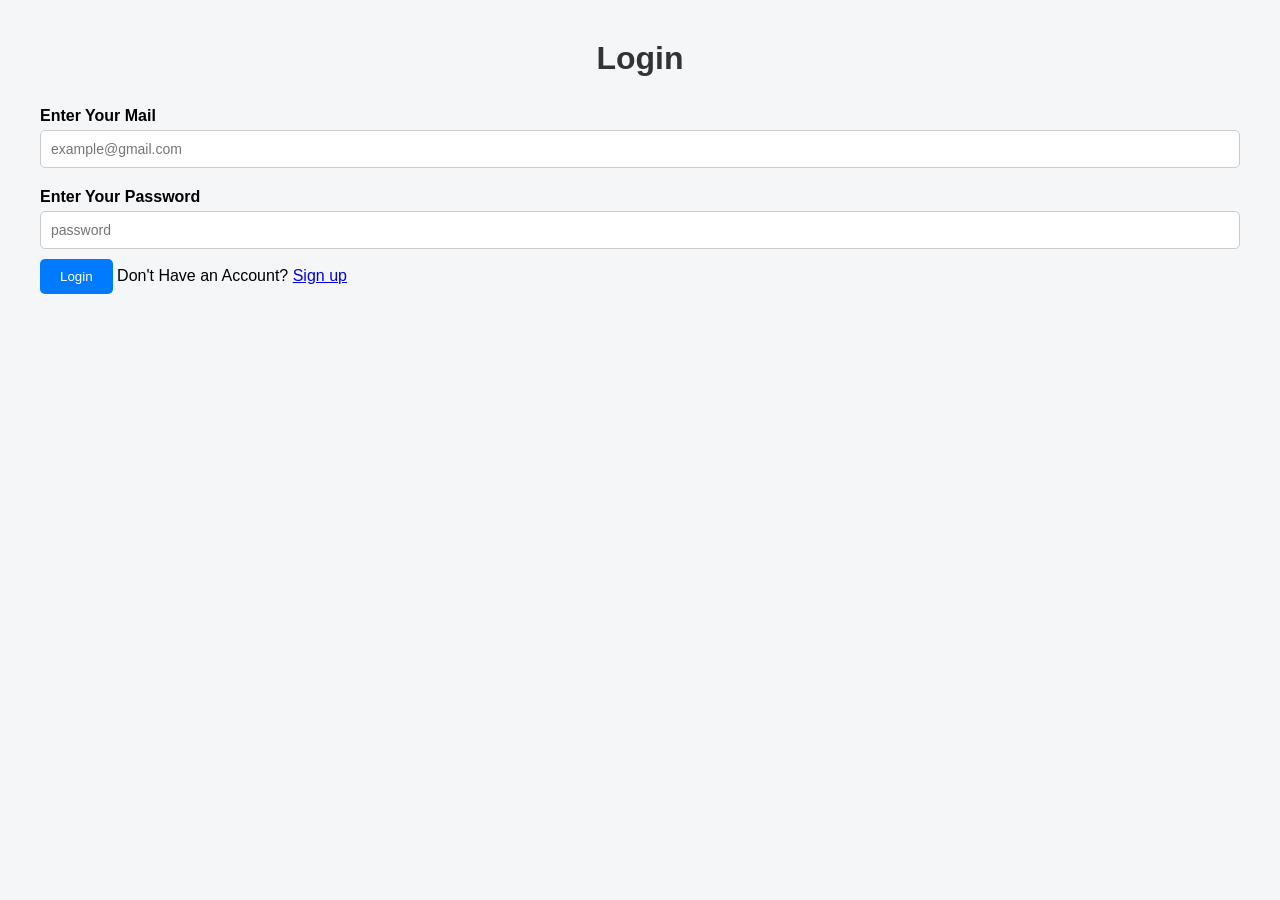
==== templates/login.html @ 1f3cccf3 "setup authentication" ====
<html>
<head>
    <title>To-Do App - Login</title>
    <link rel="stylesheet" href="/static/style.css">
</head>
<body>
    <h1 style="align-items: center">Login</h1>
    <form>
        <label for="email">Enter Your Mail</label>
        <input type="email" id="email" placeholder="example@gmail.com" required>
        <label for="password">Enter Your Password</label>
        <input type="password" id="password" placeholder="password" required>
        <button type="button" onclick="login()">Login</button>
        <span>Don't Have an Account? <a href="/signup">Sign up</a></span>
    </form>
    
    <script src="/static/script.js"></script>
</body>
</html>
---- static/style.css ----
* {
    margin: 0;
    padding: 0;
}

body {
    font-family: Arial, Helvetica, sans-serif;
    background-color: #f4f6f8;
    padding: 40px;
}

h1 {
    text-align: center;
    margin-bottom: 30px;
    color: #333;
}


label {
    display: block;
    margin-top: 10px;
    margin-bottom: 5px;
    font-weight: bold;
}

input {
    width: 100%;
    padding: 10px;
    margin-bottom: 10px;
    border-radius: 5px;
    border: 1px solid #ccc;
    font-size: 14px;
}

button {
    padding: 10px 20px;
    background-color: #007bff;
    border: none;
    color: white;
    border-radius: 5px;
    cursor: pointer;
    margin-bottom: 20px;
}

ul {
    list-style: none;
}

li {
    background: white;
    padding: 15px;
    margin-bottom: 12px;
    border-radius: 8px;
    border: 1px solid #ddd;
}

li button {
    background-color: #dc3545;
    margin-top: 8px;
    padding: 6px 10px;
}

li button:hover {
    background-color: #a71d2a;
}
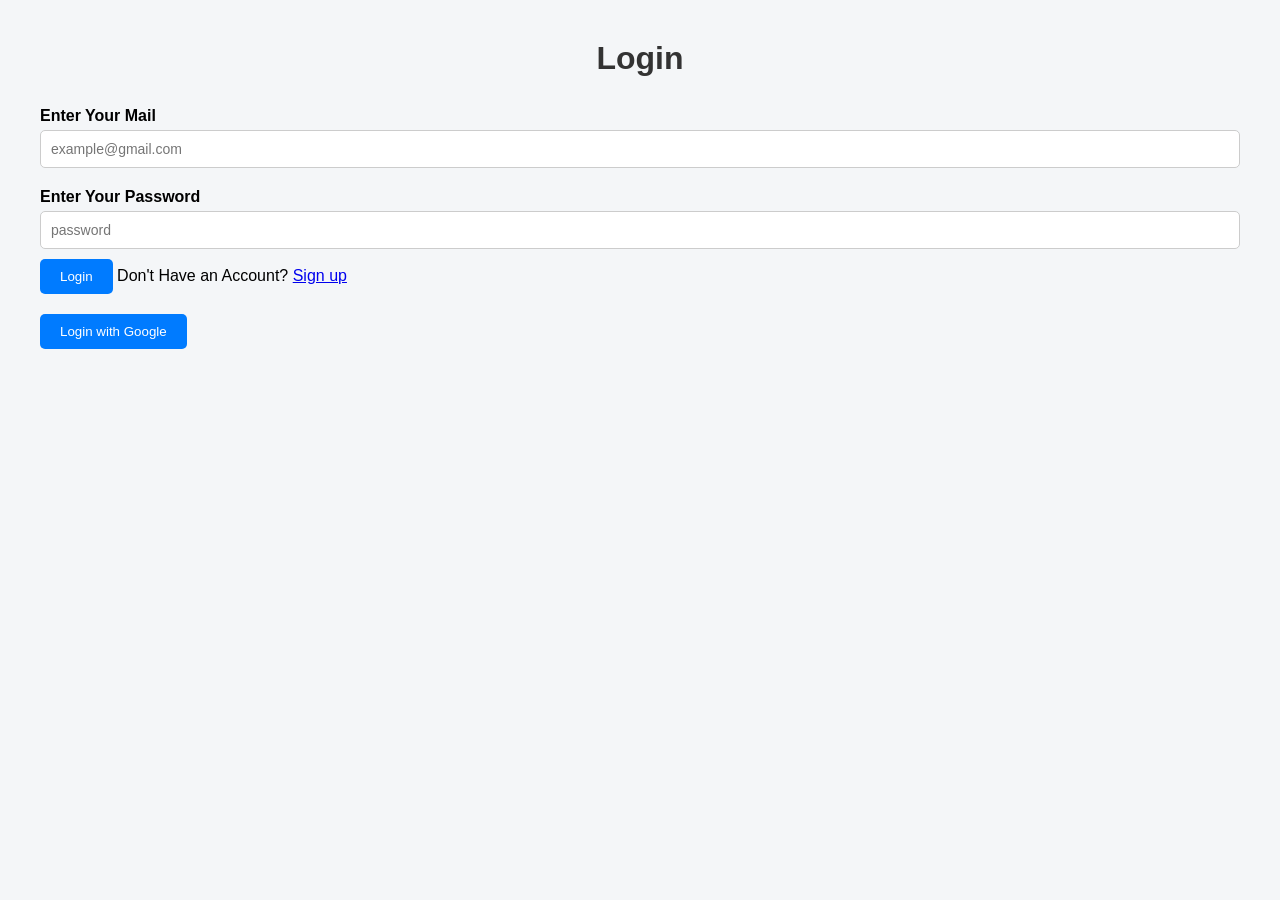
==== commit 2fc25674: "OAuth Integrated" ====
--- a/templates/login.html
+++ b/templates/login.html
@@ -12,7 +12,9 @@
         <input type="password" id="password" placeholder="password" required>
         <button type="button" onclick="login()">Login</button>
         <span>Don't Have an Account? <a href="/signup">Sign up</a></span>
+        
     </form>
+    <button onclick="googleLogin()">Login with Google</button>
     
     <script src="/static/script.js"></script>
 </body>
